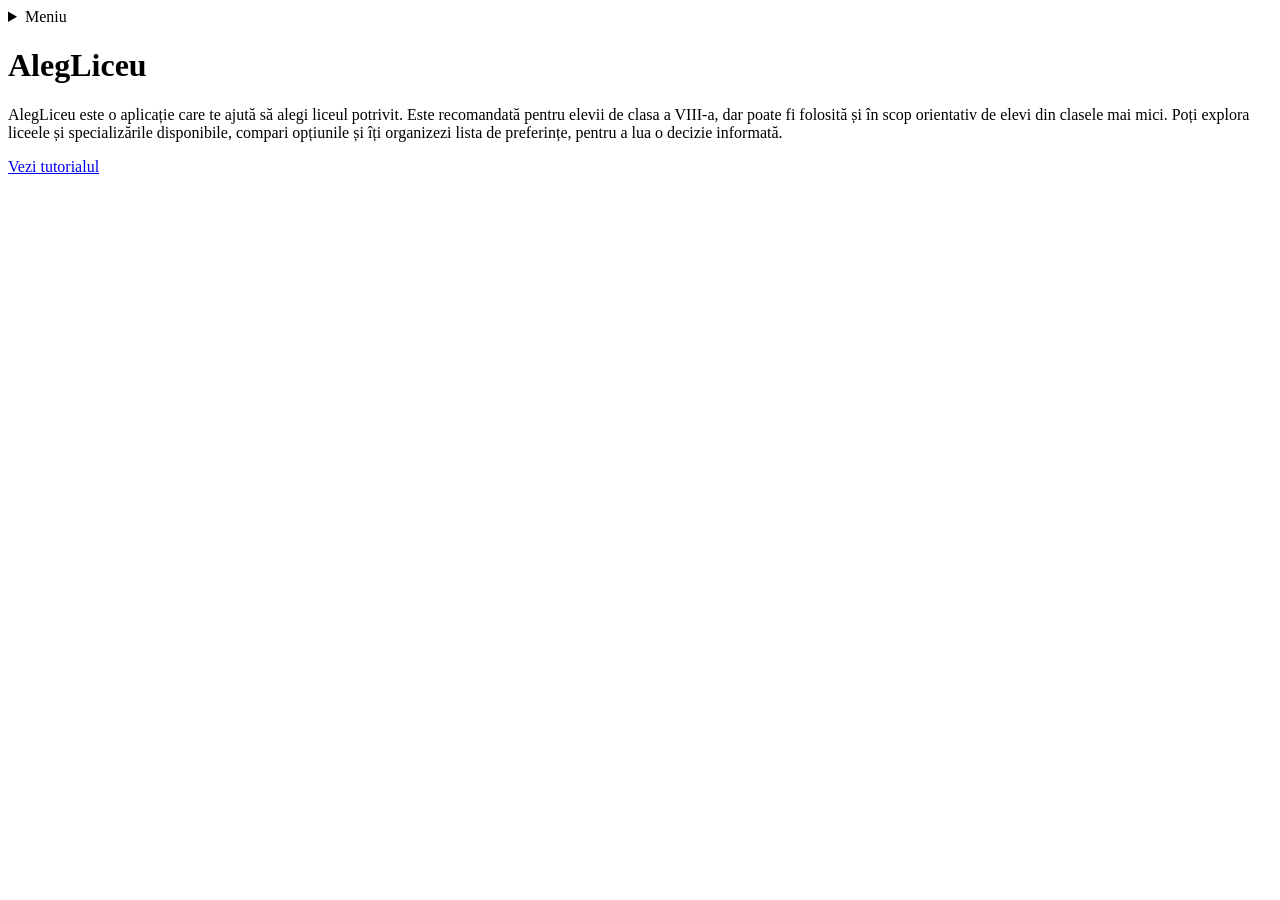
==== index.html @ 24547f96 "Add files via upload momentan doar structura html, urmeaza css si scriptul" ====
<!DOCTYPE html>
<html lang="ro">
<head>
  <meta charset="UTF-8">
  <meta name="viewport" content="width=device-width, initial-scale=1">
  <title>AlegLiceu</title>
  <link rel="stylesheet" href="style.css">
</head>
<body>

  <nav class="navbar" aria-label="Meniu principal">
    <details class="dropdown">
        <summary>Meniu</summary>
    <ul>
      <li><a href="index.html" class="activ">Acasă</a></li>
      <li><a href="dashboardrec.html">Dashboard & Recomandari</a></li>
      <li><a href="jocuri.html">Jocuri</a></li>
      <li><a href="licee.html">Licee</a></li>
      <li><a href="setari.html">Setari</a></li>
    </ul>
    </details>
  </nav>

  <main class="start">
    <h1 class="titlu">AlegLiceu</h1>

    <p class="descriere">
      AlegLiceu este o aplicație care te ajută să alegi liceul potrivit. Este recomandată pentru
      elevii de clasa a VIII-a, dar poate fi folosită și în scop orientativ de elevi din clasele mai mici. 
      Poți explora liceele și specializările disponibile, compari opțiunile și îți organizezi lista
      de preferințe, pentru a lua o decizie informată.
    </p>

    <a href="tutorial.html" class="buton-tutorial">Vezi tutorialul</a>
  </main>

</body>
</html>
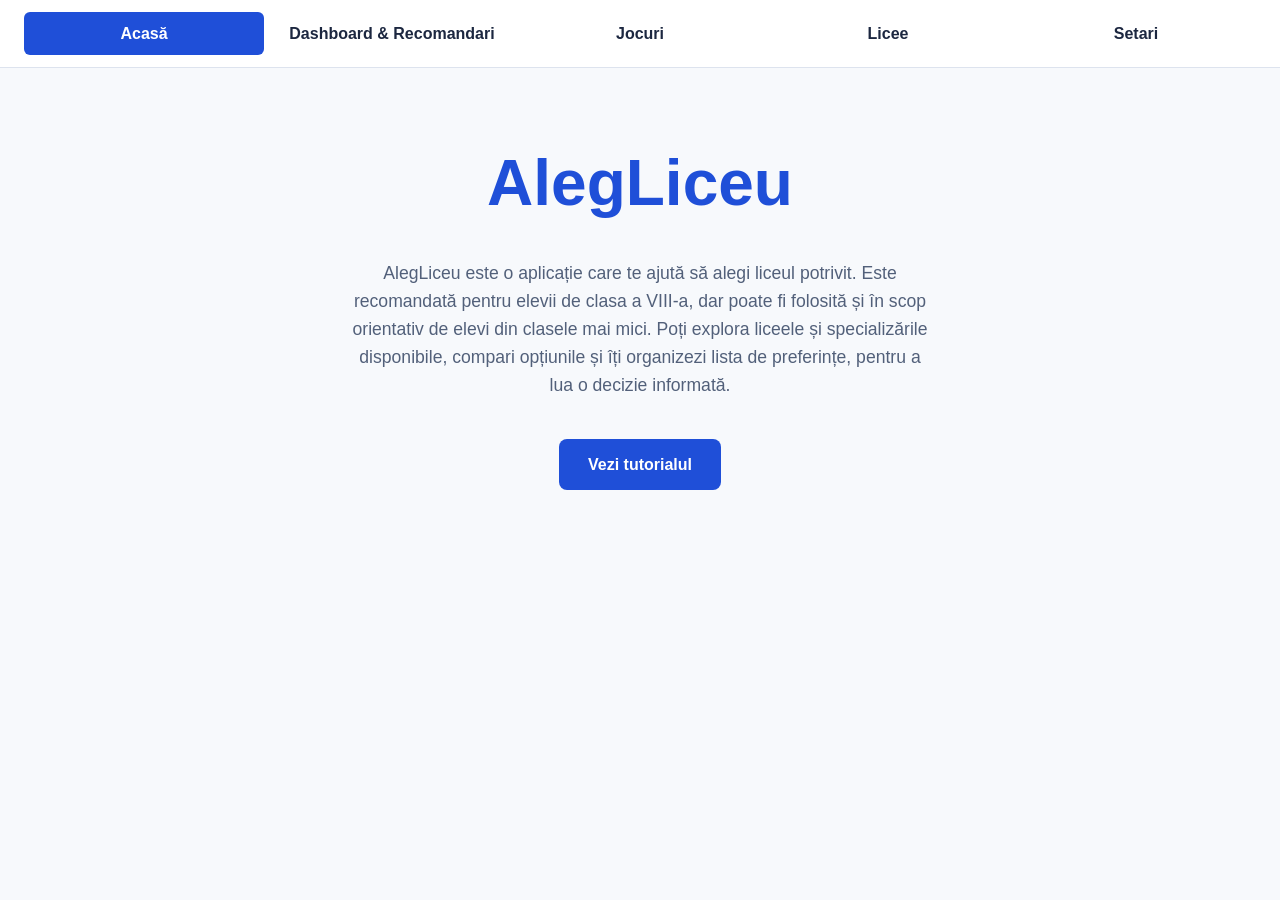
==== commit 88f99d63: "reactualizare index.html raectualizat index pentru a afisa noul format de navbar" ====
--- a/index.html
+++ b/index.html
@@ -9,8 +9,6 @@
 <body>
 
   <nav class="navbar" aria-label="Meniu principal">
-    <details class="dropdown">
-        <summary>Meniu</summary>
     <ul>
       <li><a href="index.html" class="activ">Acasă</a></li>
       <li><a href="dashboardrec.html">Dashboard & Recomandari</a></li>
@@ -18,8 +16,8 @@
       <li><a href="licee.html">Licee</a></li>
       <li><a href="setari.html">Setari</a></li>
     </ul>
-    </details>
   </nav>
+
 
   <main class="start">
     <h1 class="titlu">AlegLiceu</h1>
@@ -35,4 +33,5 @@
   </main>
 
 </body>
-</html>+
+</html>
--- a/style.css
+++ b/style.css
@@ -0,0 +1,202 @@
+:root {
+  --bg: #f7f9fc;
+  --text: #1c2740;
+  --muted: #52607a;
+  --primary: #1f4fd8;
+  --primary-dark: #163aa3;
+  --nav-bg: #ffffff;
+  --border: #dde3ee;
+}
+ 
+* {
+  box-sizing: border-box;
+  margin: 0;
+  padding: 0;
+}
+ 
+body {
+  font-family: "Segoe UI", Tahoma, Arial, sans-serif;
+  background: var(--bg);
+  color: var(--text);
+  line-height: 1.6;
+}
+ 
+
+.navbar {
+  background: var(--nav-bg);
+  border-bottom: 1px solid var(--border);
+  padding: 0.75rem 1.5rem;
+  position: sticky;
+  top: 0;
+}
+ 
+.navbar ul {
+  list-style: none;
+  display: flex;
+  flex-wrap: wrap;
+  gap: 0.5rem;
+}
+
+.navbar li {
+  flex: 1 1 0;
+  min-width: max-content;
+  text-align: center;
+}
+
+.navbar a {
+  display: block;
+  padding: 0.55rem 0.9rem;
+  color: var(--text);
+  text-decoration: none;
+  font-weight: 600;
+  border-radius: 6px;
+}
+
+.navbar a:hover,
+.navbar a:focus-visible {
+  background: var(--bg);
+  color: var(--primary);
+  outline: none;
+}
+
+.navbar a:focus-visible {
+  outline: 3px solid #9bb4f5;
+  outline-offset: 2px;
+}
+
+.navbar a.activ {
+  background: var(--primary);
+  color: #fff;
+}
+
+.start {
+  max-width: 720px;
+  margin: 0 auto;
+  padding: 4rem 1.5rem;
+  text-align: center;
+}
+ 
+.titlu {
+  font-size: clamp(2.5rem, 8vw, 4rem);
+  color: var(--primary);
+  margin-bottom: 1.5rem;
+}
+ 
+.descriere {
+  font-size: 1.1rem;
+  color: var(--muted);
+  max-width: 60ch;
+  margin: 0 auto 2.5rem;
+}
+ 
+.buton-tutorial {
+  display: inline-block;
+  padding: 0.8rem 1.8rem;
+  background: var(--primary);
+  color: #fff;
+  text-decoration: none;
+  border-radius: 8px;
+  font-weight: 600;
+}
+ 
+.buton-tutorial:hover {
+  background: var(--primary-dark);
+}
+ 
+.buton-tutorial:focus-visible {
+  outline: 3px solid #9bb4f5;
+  outline-offset: 2px;
+}
+
+/* ==Tutorial== */
+
+.tutorial {
+  min-height: 70vh;
+}
+
+.tinta {
+  outline: 3px solid var(--primary);
+  outline-offset: -3px;
+}
+
+.tooltip {
+  --sageata-x: 50%;
+  position: fixed;
+  z-index: 10;
+  width: min(320px, calc(100vw - 24px));
+  background: var(--nav-bg);
+  border: 1px solid var(--border);
+  border-radius: 10px;
+  padding: 1rem 1.25rem;
+  box-shadow: 0 6px 16px rgba(28, 39, 64, 0.18);
+}
+
+.tooltip::before {
+  content: "";
+  position: absolute;
+  top: -7px;
+  left: var(--sageata-x);
+  width: 12px;
+  height: 12px;
+  background: var(--nav-bg);
+  border-top: 1px solid var(--border);
+  border-left: 1px solid var(--border);
+  transform: translateX(-50%) rotate(45deg);
+}
+
+.progres {
+  font-size: 0.85rem;
+  color: var(--muted);
+  margin-bottom: 0.4rem;
+}
+
+.pas h2 {
+  font-size: 1.1rem;
+  color: var(--primary);
+  margin-bottom: 0.4rem;
+}
+
+.pas p {
+  font-size: 0.95rem;
+}
+
+.pas p + p {
+  margin-top: 0.5rem;
+}
+
+.pas .nota {
+  color: var(--muted);
+  font-size: 0.9rem;
+}
+
+.butoane-tutorial {
+  display: flex;
+  justify-content: space-between;
+  margin-top: 1rem;
+}
+
+.btn {
+  padding: 0.5rem 1.1rem;
+  border: none;
+  border-radius: 6px;
+  background: var(--primary);
+  color: #fff;
+  font: inherit;
+  font-weight: 600;
+  cursor: pointer;
+}
+
+.btn:hover:not(:disabled) {
+  background: var(--primary-dark);
+}
+
+.btn:focus-visible {
+  outline: 3px solid #9bb4f5;
+  outline-offset: 2px;
+}
+
+.btn:disabled {
+  background: var(--border);
+  color: var(--muted);
+  cursor: not-allowed;
+}
